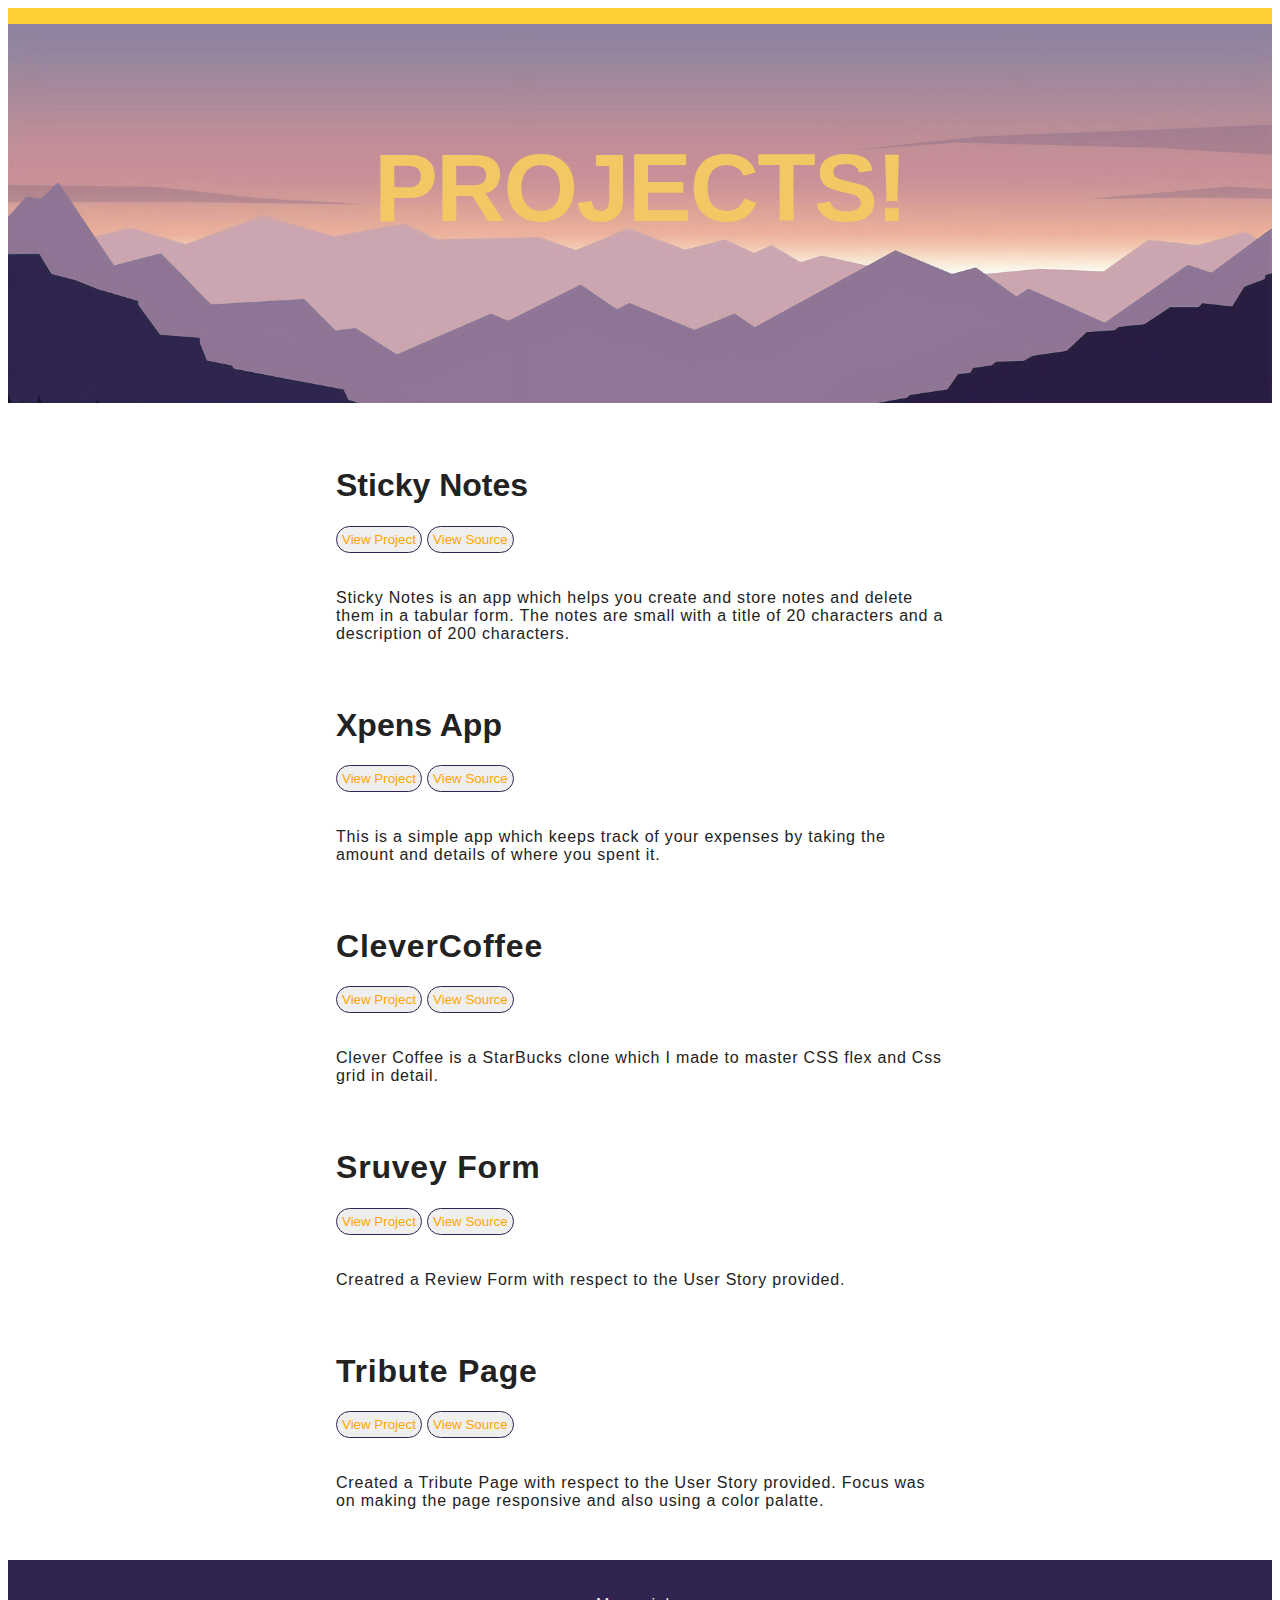
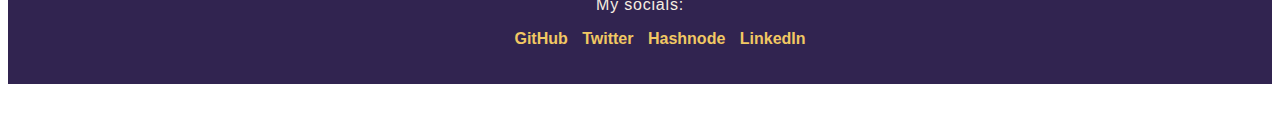
==== Projects page.html @ 49708af1 "added project page" ====
<!DOCTYPE html>
<html lang="en">
<head>
    <meta charset="UTF-8">
    <meta http-equiv="X-UA-Compatible" content="IE=edge">
    <meta name="viewport" content="width=device-width, initial-scale=1.0">
    <title>Nikhil projects</title>
    <link rel="stylesheet" href="./index.css">

</head>
<body>
    <header class='masthead'>
        <p class='masthead-intro'></p>
        <h1 class='masthead-heading'>Projects!</h1>
      </header>
      <section class="project-divs">
        <section class="introduction-section">
            <h1>Sticky Notes</h1>
            <p>
                <button> <a target="_blank" href="https://stickynotesbyshenoy.netlify.app/">View Project</a> </button>
                <button><a target="_blank" href="https://github.com/Shenoy07/Sticky-Notes">View Source</a></button>
                <br> <br> <br>
                Sticky Notes is an app which helps you create and store notes and delete them in a tabular form. The notes are small with a title 
                of 20 characters and a description of 200 characters.
              </p>
            
        </section>
        <section class="location-section">
            <h1>Xpens App</h1>
            <p>
                <button> <a target="_blank" href="https://xpensapp.netlify.app">View Project</a></button>
                <button><a target="_blank" href="https://github.com/Shenoy07/Xpens">View Source</a></button>
                <br> <br> <br>
              This is a simple app which keeps track of your expenses by 
              taking the amount and details of where you spent it.
            </p>
        </section>
        <section class="questions-section">
            
            <h1>CleverCoffee</h1>
            <p>
              <button> <a target="_blank" href="https://starbucksclone07.netlify.app">View Project</a></button>
              <button><a target="_blank" href="https://github.com/Shenoy07/Clever-Coffee/tree/main">View Source</a></button>
              <br><br><br>
              Clever Coffee is a StarBucks clone which I made to master
               CSS flex and Css grid in detail.
            </p>
              
          
          <h1>Sruvey Form</h1>
          <p>
              <button> <a target="_blank" href="https://surveryformbyshenoy.netlify.app/">View Project</a></button>
              <button><a target="_blank" href="https://github.com/Shenoy07/Survey-form">View Source</a></button>
              <br><br><br>
              Creatred a Review Form with respect to the User Story provided.
          </p>
          <h1>Tribute Page</h1>
          <p>
              <button> <a target="_blank" href="https://tributepageforirfan.netlify.app/">View Project</a></button>
              <button><a target="_blank" href="https://github.com/Shenoy07/Tribute-page">View Source</a></button>
              <br><br><br>
              Created a Tribute Page with respect to the User Story provided. Focus was on making the page responsive
               and also using a color palatte.
  
          </p>
          
        </section>
      </section>
      
      
      <footer class="content-footer">
          <p>
              My socials:
          </p>
          <ul class="social">
              <li><a class="css-is-deranged" href="https://github.com/Shenoy07">GitHub</a></li>
              <li><a class="css-is-deranged" href="https://twitter.com/NikhilShenoy10">Twitter</a></li>
              <li><a class="css-is-deranged" href="https://shenoywrites.hashnode.dev/">Hashnode</a></li>
              <li><a class="css-is-deranged" href="https://www.linkedin.com/notifications/">LinkedIn</a></li>
          </ul>
        
      </footer>
</body>
</html>
---- index.css ----
body {
    
    color: #222222;
    font-size: 1em;
    font-family: "Open Sans", "Helvetica Neue", sans-serif;
}

.content-footer,
.masthead-heading,
.masthead-intro {
  text-align: center;
}

.masthead {
  padding: 6em 0;
  background-image: url('./backgroundimg.jpg');
  background-size: cover;
  background-repeat: no-repeat;
  border-top: solid 1em #FFCF33;
  
}

.masthead-intro {
    /* Layout Declarations */
    margin-bottom: 0.1em;
    /* Typography Declarations */
    font-family: "Gentium Book Basic", Georgia, serif;
    font-size: 2em;
}

.masthead-heading {
    /* Layout Declarations */
    color: #F1C863;
    margin-top: -0.2em;
    /* Typography Declarations */
    font-family: "Open Sans", "Helvetica Neue", sans-serif;
    font-weight: bold;
    font-size: 6em;
    letter-spacing: -0.02em;
    text-transform: uppercase;
}

.introduction-section,
.location-section,
.questions-section {
    max-width: 38em;
    margin-left: auto;
    margin-right: auto;
    margin-top: 2em;
}

.introduction-section > p,
.location-section > p,
.questions-section,
.content-footer > p {
    /* Typography Declarations */
    font-weight: 300;
    letter-spacing: 0.05em;
}

.questions-section > h2 {
    font-family: "Gentium Book Basic", Georgia, serif;
    font-size: 1.2em;
    font-weight: bold;
    /* Layout */
    margin: 2em 0 1em 0;
}

section > h1 {
    margin-top: 2em;
}

.content-footer,
.masthead-heading,
.masthead-intro {
  text-align: center;
}

.masthead {
  padding: 6em 0;
  background-image: url('./backgroundimg.jpg');
  background-size: cover;
  background-repeat: no-repeat;
  border-top: solid 1em #FFCF33;
}

.masthead-intro {
  margin-bottom: 0.1em;
  font-family: "Gentium Book Basic", Georgia, serif;
    font-size: 2em;
}

.masthead-heading {
  margin-top: -0.2em;
  font-family: "Open Sans", "Helvetica Neue", sans-serif;
  font-weight: bold;
  font-size: 6em;
  letter-spacing: -0.02em;
  text-transform: uppercase;
}
.introduction > p,
.location > p,
.content-footer > p {
    /* Typography Declarations */
    font-weight: 300;
    letter-spacing: 0.05em;
}
h2 {
    /* Typography Declarations */
    font-family: "Gentium Book Basic", Georgia, serif;
    font-size: 1.2em;
    font-weight: bold;
}

.introduction-section,
.location-section,
.questions-section {
    max-width: 38em;
    margin-left: auto;
    margin-right: auto;
    margin-top: 2em;
}
.content-footer {
  margin: 50px 0;
  padding: 20px 0;
  text-align: center;
  background-color: #312450;
  text-decoration: none;
}
.social > li {
  display: inline-block;
  margin: 0 5px;
}
.content-footer > p {
  color: #F7EDE1;
}
a {
    font-weight: bold;
    text-decoration: none;
    color: #F1C863;
}
  
@media only screen and (max-width: 500px) {
    .masthead {
        padding: 3em 0;
    }
    .masthead-heading {
        font-size: 3em;
    }
    .content-footer {
        padding: 2em 2.5em;
  }
}

.project-divs{
  font-family: sans-serif;
  
}
.project-divs a{
  color: #FFA500;
  font-weight: 300;
}
.project-divs button{
  padding: 5px;
  border-radius: 16px;
  
  border:solid 0.5px;
  border-color: #312450;
}

.projectbutton{
  padding: 10px;
  border-radius: 16px;
  border:solid 0.5px;
  border-color: #312450;
}
.project-divs a{
  color: #FFA500;
  font-weight: 300;
}
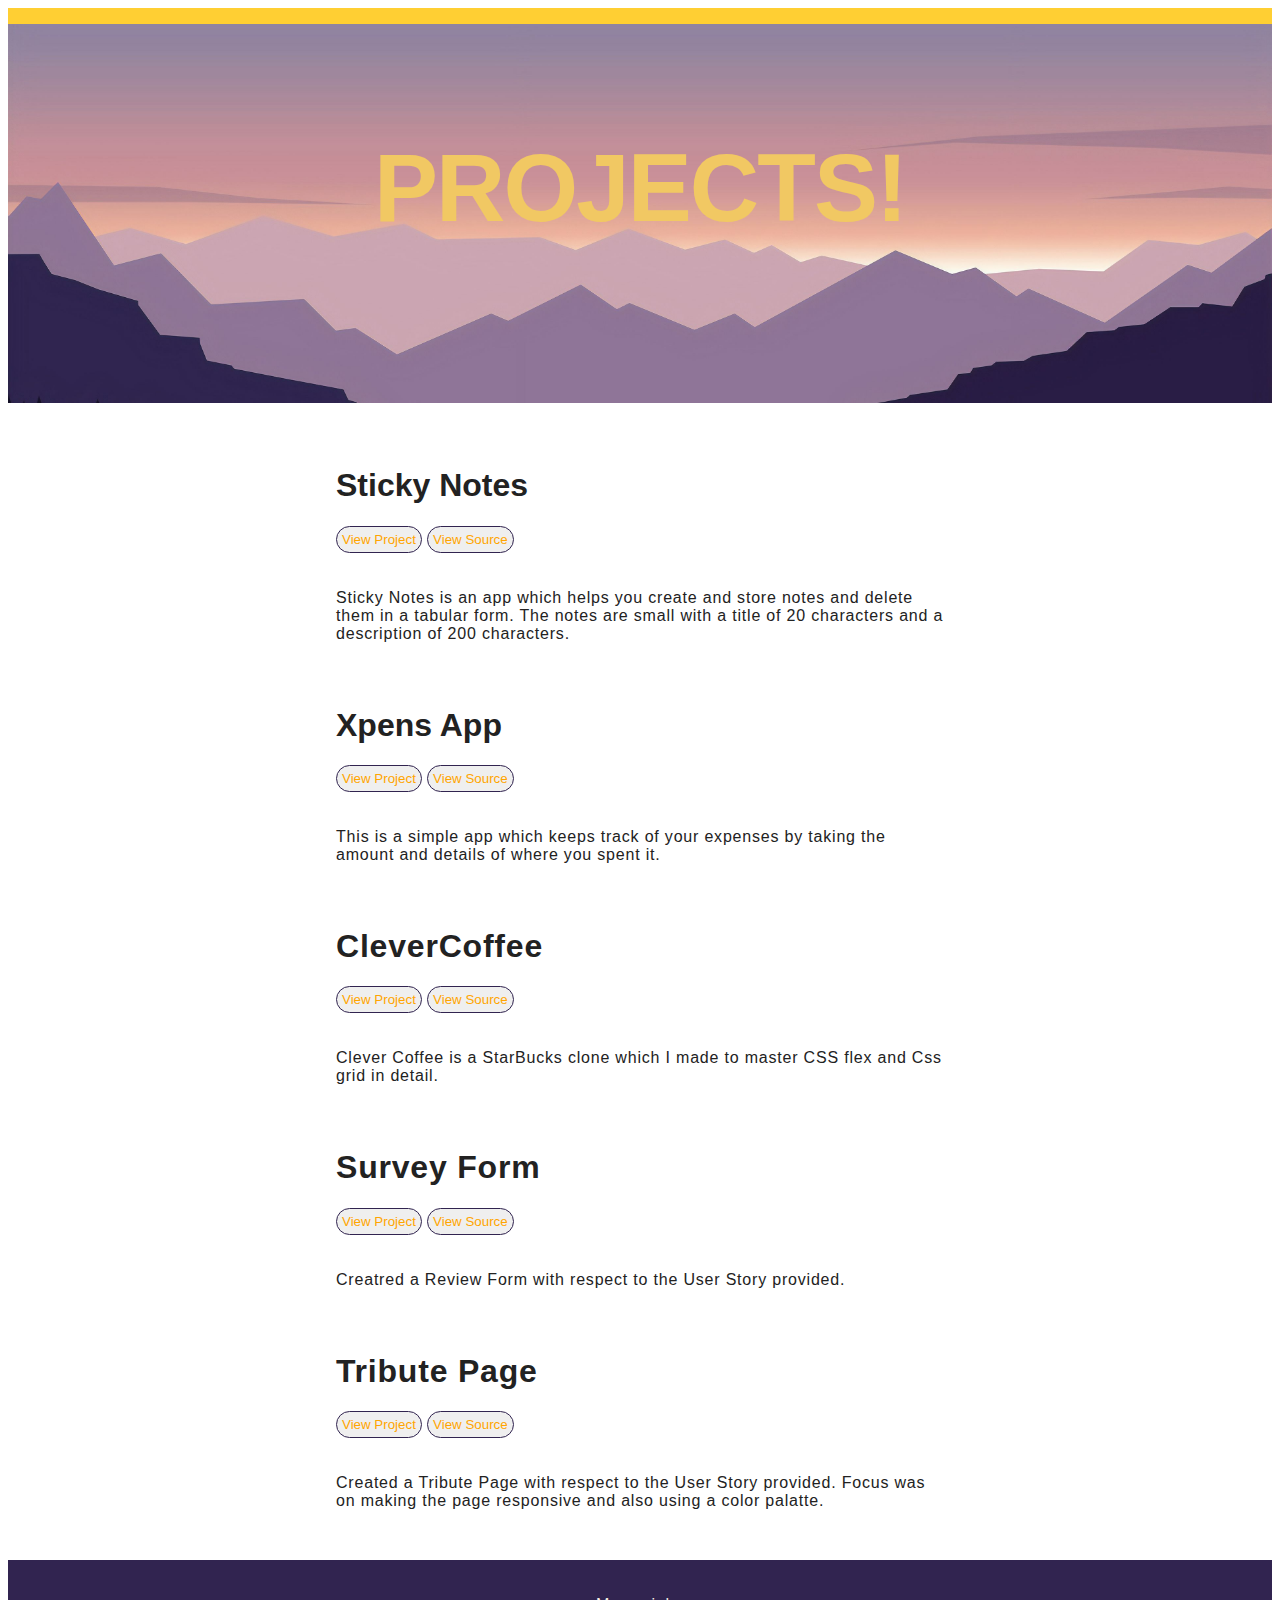
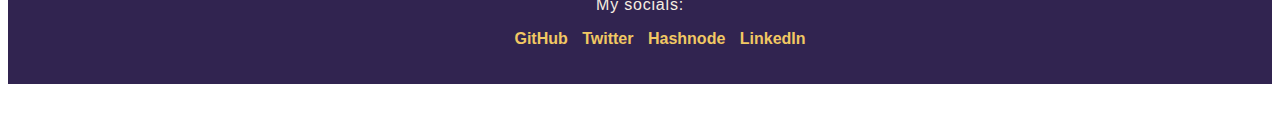
==== commit 31e5f07a: "added about color palettes" ====
--- a/Projects page.html
+++ b/Projects page.html
@@ -47,7 +47,7 @@
             </p>
               
           
-          <h1>Sruvey Form</h1>
+          <h1>Survey Form</h1>
           <p>
               <button> <a target="_blank" href="https://surveryformbyshenoy.netlify.app/">View Project</a></button>
               <button><a target="_blank" href="https://github.com/Shenoy07/Survey-form">View Source</a></button>
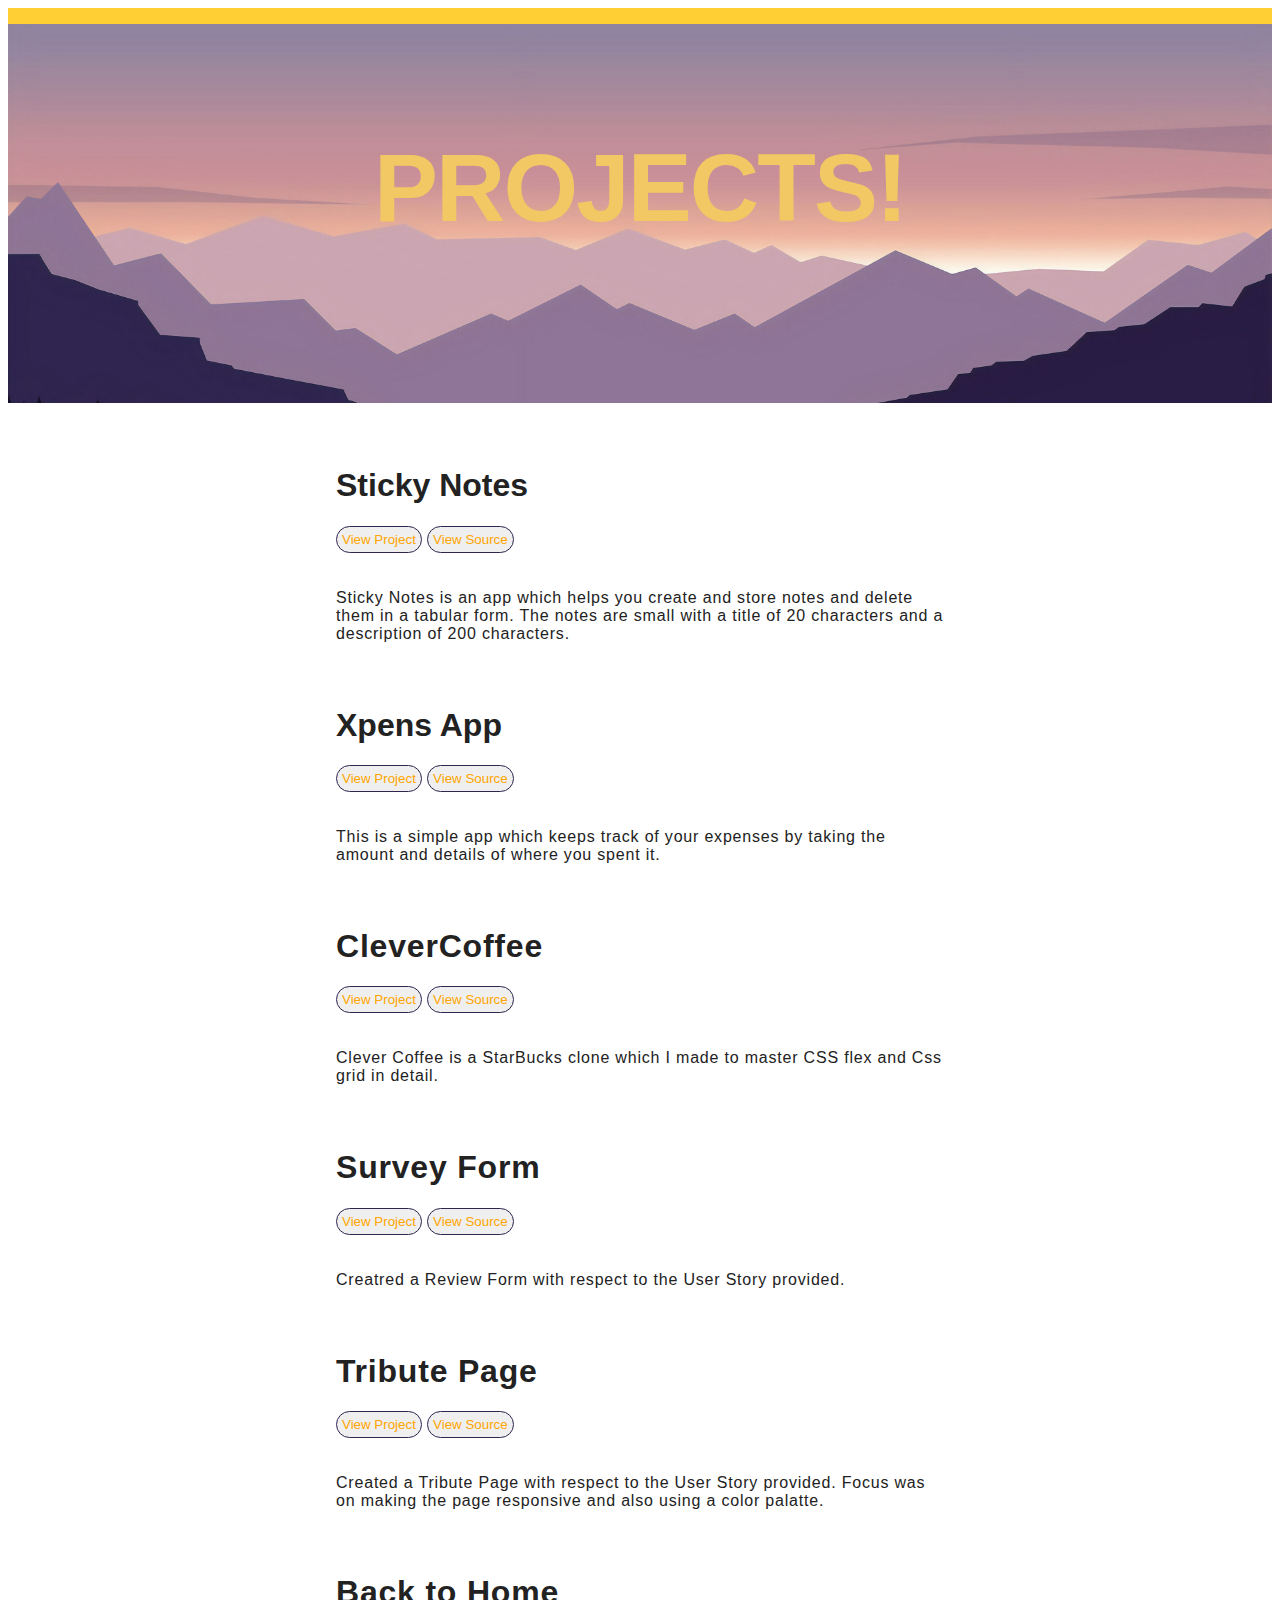
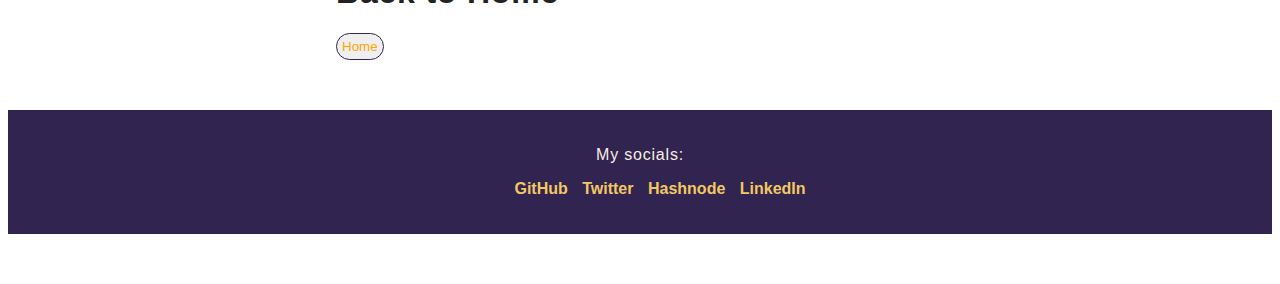
==== commit ed4a2ffc: "back to home button" ====
--- a/Projects page.html
+++ b/Projects page.html
@@ -64,6 +64,8 @@
   
           </p>
           
+          <h1>Back to Home</h1>
+          <p><button> <a target="_blank" href="https://nikhilshenoy.netlify.app/">Home</a></button></p>
         </section>
       </section>
       
